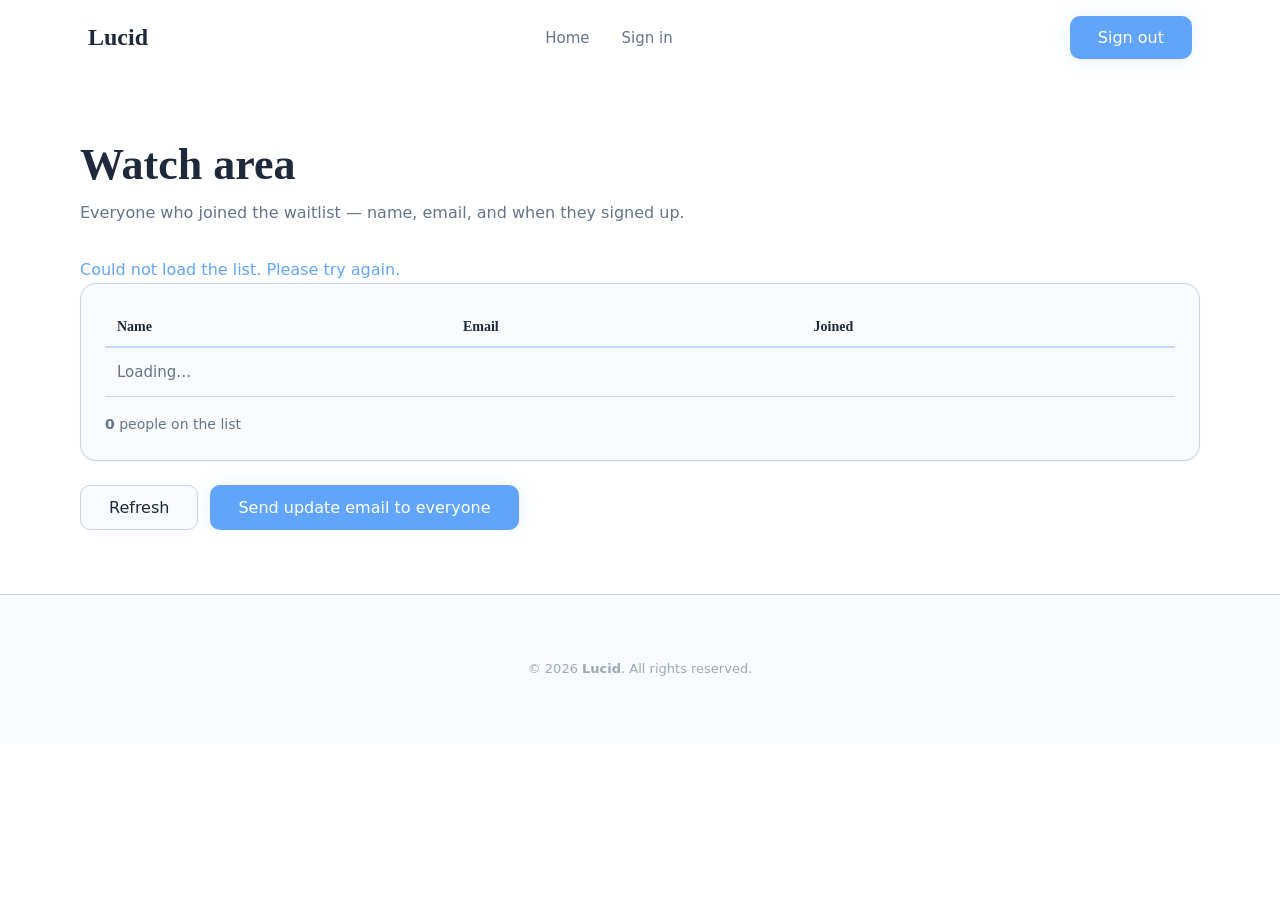
==== dashboard.html @ 310ca3a4 "feat: Lucid landing page — 13 sections, waitlist + signin, founder dashboard, SVG visuals" ====
<!DOCTYPE html>
<html lang="en">
<head>
  <meta charset="UTF-8" />
  <meta name="viewport" content="width=device-width, initial-scale=1.0" />
  <title>Lucid — Founder Dashboard</title>
  <meta name="description" content="Private founder dashboard: see everyone who joined the Lucid waitlist." />
  <link rel="stylesheet" href="style.css" />
</head>
<body>

  <header class="navbar" id="navbar">
    <a href="/" class="navbar-brand" aria-label="Lucid home">
      <span>Lucid</span>
    </a>
    <nav class="navbar-links" aria-label="Main navigation">
      <a href="/">Home</a>
      <a href="/signin">Sign in</a>
    </nav>
    <button class="btn btn-primary" onclick="signOut()">Sign out</button>
  </header>

  <main style="max-width: 72rem; margin: 4rem auto; padding: 0 1rem;">

    <h1 style="font-size: clamp(2rem, 5vw, 2.75rem); margin-bottom: 0.5rem;">Watch area</h1>
    <p style="color: var(--color-text-muted); margin-bottom: 2rem;">
      Everyone who joined the waitlist — name, email, and when they signed up.
    </p>

    <!-- error / loading message -->
    <p id="status-msg" style="color: var(--color-primary); font-weight: 500; min-height: 1.5em;"></p>

    <!-- table of signups -->
    <div style="background: var(--color-surface); border: 1px solid var(--color-border); border-radius: var(--radius-lg); padding: var(--space-5); box-shadow: var(--shadow-sm); overflow-x: auto;">
      <table class="watch-table">
        <thead>
          <tr>
            <th>Name</th>
            <th>Email</th>
            <th>Joined</th>
          </tr>
        </thead>
        <tbody id="watch-rows">
          <tr><td colspan="3" style="color: var(--color-text-muted);">Loading…</td></tr>
        </tbody>
      </table>
      <p style="margin-top: var(--space-4); color: var(--color-text-muted); font-size: 0.875rem;">
        <strong id="count">0</strong> people on the list
      </p>
    </div>

    <!-- actions -->
    <div style="margin-top: var(--space-5); display: flex; flex-wrap: wrap; gap: var(--space-3);">
      <button class="btn" onclick="refreshList()" style="background: var(--color-surface); color: var(--color-secondary); border: 1px solid var(--color-border);">
        Refresh
      </button>
      <button class="btn btn-primary" onclick="toggleEmailBox()">Send update email to everyone</button>
    </div>

    <!-- email-everyone box (hidden until clicked) -->
    <div id="email-box" hidden style="margin-top: var(--space-5); background: var(--color-surface); border: 1px solid var(--color-border); border-radius: var(--radius-lg); padding: var(--space-5); box-shadow: var(--shadow-sm); max-width: 42rem;">
      <h2 style="font-family: var(--font-heading); font-size: 1.25rem; margin-bottom: var(--space-3);">Send an update email</h2>
      <label style="display:block; margin-bottom: var(--space-2); color: var(--color-secondary); font-size:0.9375rem;" for="email-subject">Subject</label>
      <input class="input" id="email-subject" type="text" value="Lucid update" style="margin-bottom: var(--space-4);" />
      <label style="display:block; margin-bottom: var(--space-2); color: var(--color-secondary); font-size:0.9375rem;" for="email-message">Message</label>
      <textarea class="input" id="email-message" rows="4" style="margin-bottom: var(--space-4); width:100%;">Hi, thanks for joining the Lucid waitlist! Lucid is coming soon — we'll be in touch with news.</textarea>
      <button class="btn btn-primary" onclick="sendUpdateEmail()">Send to everyone</button>
      <span id="email-status" style="display:block; margin-top: var(--space-3); color: var(--color-primary); font-size: 0.9375rem;"></span>
    </div>

  </main>

  <footer class="footer" style="margin-top:3rem;">
    <p class="footer-copy">&copy; 2026 <strong>Lucid</strong>. All rights reserved.</p>
  </footer>

  <script>
    // GET /api/waitlist returns 401 when there is no valid session —
    // the server then shows the sign-in page to strangers anyway.
    function refreshList() {
      var statusEl = document.getElementById('status-msg');
      statusEl.textContent = 'Refreshing…';
      fetch("/api/waitlist", { method: "GET" })
        .then(function(resp) {
          if (resp.status === 401) {
            window.location.href = "/signin";
            throw new Error("redirecting to sign in");
          }
          if (!resp.ok) {
            throw new Error("Server error");
          }
          return resp.json();
        })
        .then(function(data) {
          var tbody = document.getElementById('watch-rows');
          var countEl = document.getElementById('count');
          var signups = data.signups || [];
          countEl.textContent = signups.length;

          if (signups.length === 0) {
            tbody.innerHTML = '<tr><td colspan="3" style="color: var(--color-text-muted);">No one has joined yet. Share the site!</td></tr>';
          } else {
            tbody.innerHTML = signups.map(function(s) {
              // simple escaping so user names/emails can't break the table
              var name = String(s.name || "—").replace(/[<>&"]/g, function(c) {
                return { "<": "&lt;", ">": "&gt;", "&": "&amp;", '"': "&quot;" }[c];
              });
              var em = String(s.email || "").replace(/[<>&"]/g, function(c) {
                return { "<": "&lt;", ">": "&gt;", "&": "&amp;", '"': "&quot;" }[c];
              });
              var when = s.created_at ? new Date(s.created_at).toLocaleString() : "—";
              return '<tr><td>' + name + '</td><td>' + em + '</td><td>' + when + '</td></tr>';
            }).join("");
          }
          statusEl.textContent = "";
        })
        .catch(function(err) {
          if (err.message !== "redirecting to sign in") {
            statusEl.textContent = "Could not load the list. Please try again.";
            console.error("dashboard error:", err);
          }
        });
    }

    function toggleEmailBox() {
      var box = document.getElementById('email-box');
      box.hidden = !box.hidden;
    }

    function sendUpdateEmail() {
      var subject = document.getElementById('email-subject').value.trim();
      var message = document.getElementById('email-message').value.trim();
      var statusEl = document.getElementById('email-status');
      statusEl.textContent = "Sending…";

      fetch("/api/waitlist/email", {
        method: "POST",
        headers: { "Content-Type": "application/json" },
        body: JSON.stringify({ subject: subject, message: message })
      })
      .then(function(resp) {
        if (resp.status === 401) {
          window.location.href = "/signin";
          throw new Error("redirecting to sign in");
        }
        return resp.json().then(function(data) {
          if (!resp.ok) throw new Error(data.message || "Server error");
          return data;
        });
      })
      .then(function(data) {
        statusEl.textContent = data.message;
      })
      .catch(function(err) {
        if (err.message !== "redirecting to sign in") {
          statusEl.textContent = err.message || "Something went wrong.";
          console.error("email error:", err);
        }
      });
    }

    function signOut() {
      fetch("/api/logout", { method: "POST" })
        .then(function() { window.location.href = "/signin"; })
        .catch(function() { window.location.href = "/signin"; });
    }

    // load the list as soon as the page opens
    refreshList();
  </script>
</body>
</html>
---- style.css ----
/* =============================================
   Lucid — Design Tokens (Light, Professional)
   White background with light blue accents
   ============================================= */

:root {
  /* Colors — Light professional palette */
  --color-background: #FFFFFF;        /* Pure white */
  --color-surface: #F8FAFC;           /* Very light blue-white */
  --color-surface-hover: #F1F5F9;     /* Hover states */
  --color-primary: #60A5FA;           /* Light professional blue */
  --color-primary-hover: #3B82F6;     /* Slightly deeper blue on hover */
  --color-secondary: #1E293B;         /* Dark text */
  --color-accent: #BFDBFE;            /* Light cyan/blue accent */
  --color-text: #1E293B;              /* Dark charcoal for readability */
  --color-text-muted: #64748B;        /* Muted steel */
  --color-border: #CBD5E1;            /* Subtle borders */
  --color-white: #FFFFFF;

  /* Typography — Fraunces (headings) + Inter (body) */
  --font-heading: "Fraunces", Georgia, serif;
  --font-body: "Inter", system-ui, sans-serif;

  /* Spacing scale */
  --space-1: 0.25rem;   /* 4px */
  --space-2: 0.5rem;    /* 8px */
  --space-3: 0.75rem;   /* 12px */
  --space-4: 1rem;      /* 16px */
  --space-5: 1.5rem;    /* 24px */
  --space-6: 2rem;      /* 32px */
  --space-7: 3rem;      /* 48px */
  --space-8: 4rem;      /* 64px */

  /* Border radius tokens */
  --radius-sm: 8px;
  --radius-md: 10px;
  --radius-lg: 16px;

  /* Shadows — light mode shadows */
  --shadow-sm: 0 1px 2px rgba(0, 0, 0, 0.05);
  --shadow-md: 0 4px 12px rgba(0, 0, 0, 0.08);
  --shadow-glow: 0 0 20px rgba(96, 165, 250, 0.15);

  /* Motion */
  --transition-fast: 150ms ease;
  --transition-normal: 250ms ease;
}

/* =============================================
   Base Reset
   ============================================= */

*, *::before, *::after {
  box-sizing: border-box;
  margin: 0;
  padding: 0;
}

body {
  font-family: var(--font-body);
  background-color: var(--color-background);
  color: var(--color-text);
  line-height: 1.6;
  -webkit-font-smoothing: antialiased;
}

html {
  scroll-behavior: smooth;
}

h1, h2, h3, h4, h5, h6 {
  font-family: var(--font-heading);
  font-weight: 600;
  line-height: 1.2;
  color: var(--color-text);
  font-optical-sizing: auto;
}

a {
  color: var(--color-primary);
  text-decoration: none;
  transition: color var(--transition-fast);
}

a:hover {
  color: var(--color-primary-hover);
}

:focus-visible {
  outline: 2px solid var(--color-primary);
  outline-offset: 2px;
  border-radius: var(--radius-sm);
}

img {
  max-width: 100%;
  display: block;
}

/* =============================================
   Layout
   ============================================= */

main {
  overflow-x: hidden;
}

.section {
  padding: var(--space-8) var(--space-4);
  max-width: 72rem;
  margin: 0 auto;
}

@media (min-width: 768px) {
  .section {
    padding: var(--space-8) var(--space-6);
  }
}

.section-title {
  font-size: clamp(2rem, 5vw, 3rem);
  margin-bottom: var(--space-4);
  letter-spacing: -0.02em;
}

.section-title::after {
  content: "";
  display: block;
  width: 60px;
  height: 3px;
  margin-top: var(--space-3);
  background: linear-gradient(90deg, var(--color-primary), var(--color-accent));
  border-radius: 2px;
}

.section-subtitle {
  color: var(--color-text-muted);
  font-size: 1.125rem;
  max-width: 42rem;
  line-height: 1.7;
}

#problem .section-subtitle + .section-subtitle,
#solution .section-subtitle + .section-subtitle {
  margin-top: var(--space-4);
}

/* =============================================
   Buttons
   ============================================= */

.btn {
  display: inline-flex;
  align-items: center;
  justify-content: center;
  gap: var(--space-2);
  font-family: var(--font-body);
  font-size: 1rem;
  font-weight: 500;
  padding: 0.75rem 1.75rem;
  border-radius: var(--radius-md);
  cursor: pointer;
  text-align: center;
  transition: all var(--transition-fast);
  border: none;
}

.btn-primary {
  background: var(--color-primary);
  color: var(--color-white);
  box-shadow: var(--shadow-sm), var(--shadow-glow);
  transform: translateY(0);
}

.btn-primary:hover {
  background: var(--color-primary-hover);
  box-shadow: var(--shadow-md), 0 0 30px rgba(96, 165, 250, 0.3);
  transform: translateY(-2px);
}

.btn-secondary {
  background: transparent;
  color: var(--color-primary);
  border: 1px solid var(--color-primary);
}

.btn-secondary:hover {
  background: rgba(96, 165, 250, 0.1);
}

.btn:disabled {
  opacity: 0.6;
  cursor: not-allowed;
  transform: none;
}

/* =============================================
   Form Inputs
   ============================================= */

.input {
  font-family: var(--font-body);
  font-size: 1rem;
  padding: 0.75rem 1rem;
  border: 1px solid var(--color-border);
  border-radius: var(--radius-sm);
  background-color: var(--color-surface);
  color: var(--color-text);
  transition: border-color var(--transition-fast), box-shadow var(--transition-fast);
}

.input::placeholder {
  color: var(--color-text-muted);
}

.input:focus {
  outline: none;
  border-color: var(--color-primary);
  box-shadow: 0 0 0 3px rgba(96, 165, 250, 0.2);
}

/* =============================================
   Navbar
   ============================================= */

.navbar {
  position: sticky;
  top: 0;
  z-index: 50;
  display: flex;
  align-items: center;
  justify-content: space-between;
  gap: var(--space-4);
  padding: var(--space-4) var(--space-5);
  max-width: 72rem;
  margin: 0 auto;
  background-color: transparent;
  transition: background-color var(--transition-fast), box-shadow var(--transition-fast);
}

.navbar.is-solid {
  background-color: var(--color-surface);
  backdrop-filter: blur(12px);
  box-shadow: var(--shadow-sm);
  border-bottom: 1px solid var(--color-border);
}

.navbar-brand {
  display: flex;
  align-items: center;
  gap: var(--space-2);
  font-family: var(--font-heading);
  font-size: 1.5rem;
  font-weight: 600;
  color: var(--color-secondary);
  text-decoration: none;
}

.navbar-brand:hover {
  color: var(--color-primary-hover);
}

.navbar-brand .logo-icon {
  flex-shrink: 0;
}

.navbar-links {
  display: none;
  gap: var(--space-6);
  font-weight: 500;
  font-size: 0.9375rem;
}

.navbar-links a {
  color: var(--color-text-muted);
  position: relative;
  transition: color var(--transition-fast);
}

.navbar-links a:hover {
  color: var(--color-secondary);
}

.navbar-links a::after {
  content: "";
  position: absolute;
  bottom: -4px;
  left: 0;
  width: 0;
  height: 2px;
  background: linear-gradient(90deg, var(--color-primary), var(--color-accent));
  transition: width var(--transition-fast);
}

.navbar-links a:hover::after {
  width: 100%;
}

@media (min-width: 768px) {
  .navbar-links {
    display: flex;
  }
}

.navbar-toggle {
  display: none;
  background: none;
  border: none;
  cursor: pointer;
  padding: var(--space-2);
  color: var(--color-secondary);
  z-index: 60;
}

@media (max-width: 767px) {
  .navbar-toggle {
    display: flex;
    align-items: center;
    justify-content: center;
  }
}

/* Mobile menu */
.mobile-menu {
  position: fixed;
  top: 0;
  right: 0;
  bottom: 0;
  width: 280px;
  max-width: 85vw;
  background: var(--color-surface);
  border-left: 1px solid var(--color-border);
  box-shadow: var(--shadow-md);
  z-index: 100;
  padding: var(--space-8) var(--space-6) var(--space-6);
  transform: translateX(100%);
  transition: transform 300ms ease;
}

.mobile-menu.is-open {
  transform: translateX(0);
}

.mobile-menu-links {
  display: flex;
  flex-direction: column;
  gap: var(--space-4);
}

.mobile-menu-links a {
  font-size: 1.125rem;
  font-weight: 500;
  color: var(--color-secondary);
  padding: var(--space-3) 0;
  border-bottom: 1px solid var(--color-border);
}

.mobile-menu-links a:last-child {
  border-bottom: none;
}

.mobile-menu-overlay {
  position: fixed;
  inset: 0;
  background: rgba(0, 0, 0, 0.4);
  z-index: 90;
  opacity: 0;
  visibility: hidden;
  transition: opacity 200ms ease, visibility 200ms ease;
}

.mobile-menu-overlay.is-visible {
  opacity: 1;
  visibility: visible;
}

/* =============================================
   Footer
   ============================================= */

.footer {
  border-top: 1px solid var(--color-border);
  padding: var(--space-8) var(--space-4);
  margin-top: var(--space-8);
  text-align: center;
  color: var(--color-text-muted);
  background: var(--color-surface);
}

.footer-brand {
  display: flex;
  align-items: center;
  justify-content: center;
  gap: var(--space-2);
  font-family: var(--font-heading);
  font-size: 1.5rem;
  font-weight: 600;
  color: var(--color-secondary);
  margin-bottom: var(--space-2);
}

.footer-tagline {
  font-size: 1rem;
  margin-bottom: var(--space-4);
}

.footer-link {
  display: inline-block;
  margin: var(--space-4) 0;
  font-weight: 500;
  color: var(--color-primary);
}

.footer-link:hover {
  color: var(--color-primary-hover);
}

.footer-copy {
  font-size: 0.8125rem;
  opacity: 0.6;
}

.footer-actions {
  margin-top: var(--space-4);
  text-align: center;
}

.footer-link {
  display: inline-block;
  margin: var(--space-2) 0;
  font-weight: 500;
  color: var(--color-primary);
  font-size: 0.9375rem;
}

.footer-link strong {
  font-weight: 600;
  color: var(--color-secondary);
}

/* =============================================
   Hero
   ============================================= */

.hero {
  display: grid;
  gap: var(--space-6);
  align-items: center;
  padding-top: var(--space-8);
  padding-bottom: var(--space-8);
}

@media (min-width: 768px) {
  .hero {
    grid-template-columns: 1fr 1fr;
    padding-top: var(--space-8);
    padding-bottom: var(--space-8);
  }
}

.hero-reveal {
  opacity: 0;
  transform: translateY(20px);
}

.hero-reveal.is-revealed {
  animation: hero-reveal 800ms cubic-bezier(0.16, 1, 0.3, 1) forwards;
}

@keyframes hero-reveal {
  from { opacity: 0; transform: translateY(20px); }
  to { opacity: 1; transform: translateY(0); }
}

.hero-title {
  font-size: clamp(2.5rem, 6vw, 4rem);
  max-width: 20ch;
  letter-spacing: -0.03em;
  line-height: 1.1;
}

.hero-subtitle {
  font-size: 1.25rem;
  color: var(--color-text-muted);
  max-width: 42rem;
  margin: var(--space-5) 0 var(--space-6);
  line-height: 1.7;
}

.hero .btn-primary {
  margin-top: var(--space-2);
}

/* Search mockup */
.hero-search {
  background: var(--color-surface);
  border: 1px solid var(--color-border);
  border-radius: var(--radius-lg);
  box-shadow: var(--shadow-md), var(--shadow-glow);
  padding: var(--space-5);
}

.hero-search-input {
  display: flex;
  align-items: center;
  gap: var(--space-3);
  padding: var(--space-4);
  border: 1px solid var(--color-border);
  border-radius: var(--radius-sm);
  background: var(--color-background);
  color: var(--color-text);
}

.hero-search-icon {
  color: var(--color-primary);
  flex-shrink: 0;
}

.hero-search-result {
  margin-top: var(--space-5);
  padding: var(--space-4);
  border-left: 3px solid var(--color-primary);
  background: var(--color-background);
  border-radius: var(--radius-sm);
  opacity: 0;
  transform: translateY(8px);
  animation: result-slide 600ms ease forwards;
  animation-delay: 800ms;
}

@keyframes result-slide {
  to { opacity: 1; transform: translateY(0); }
}

.hero-search-result-label {
  display: inline-flex;
  align-items: center;
  gap: var(--space-2);
  font-size: 0.75rem;
  font-weight: 600;
  letter-spacing: 0.08em;
  text-transform: uppercase;
  color: var(--color-primary);
  margin-bottom: var(--space-2);
}

.hero-search-result-label::before {
  content: "";
  width: 8px;
  height: 8px;
  border-radius: 50%;
  background: var(--color-primary);
  box-shadow: 0 0 8px var(--color-primary);
}

.hero-search-result-title {
  display: block;
  font-weight: 500;
  color: var(--color-secondary);
}

.hero-search-result-source {
  display: block;
  font-size: 0.875rem;
  color: var(--color-text-muted);
  margin-top: var(--space-1);
}

/* Hero product mockup image */
.hero-visual img {
  width: 100%;
  height: auto;
  border-radius: var(--radius-lg);
  box-shadow: var(--shadow-md), var(--shadow-glow);
}

/* Section-wide images (cross-source diagram, etc.) */
.section-visual {
  max-width: 44rem;
  margin: var(--space-6) auto 0;
}

.section-visual img {
  width: 100%;
  height: auto;
  border-radius: var(--radius-lg);
}

/* Privacy section layout (image + checklist) */
.privacy-layout {
  display: grid;
  gap: var(--space-6);
  align-items: center;
}

@media (min-width: 768px) {
  .privacy-layout {
    grid-template-columns: 0.9fr 1.1fr;
  }
}

.privacy-visual img {
  width: 100%;
  max-width: 340px;
  height: auto;
  margin: 0 auto;
  display: block;
  border-radius: var(--radius-lg);
}

/* =============================================
   Feature Cards
   ============================================= */

.feature-grid {
  display: grid;
  gap: var(--space-5);
  margin-top: var(--space-6);
}

@media (min-width: 768px) {
  .feature-grid {
    grid-template-columns: repeat(3, 1fr);
  }
}

.feature-card {
  background: var(--color-surface);
  border: 1px solid var(--color-border);
  border-radius: var(--radius-lg);
  padding: var(--space-6) var(--space-5);
  box-shadow: var(--shadow-sm);
  transition: transform var(--transition-normal), box-shadow var(--transition-normal), border-color var(--transition-normal);
  display: flex;
  flex-direction: column;
}

.feature-card:hover {
  transform: translateY(-4px);
  box-shadow: var(--shadow-md), var(--shadow-glow);
  border-color: var(--color-primary);
}

.feature-card-icon {
  width: 52px;
  height: 52px;
  display: flex;
  align-items: center;
  justify-content: center;
  background: linear-gradient(135deg, var(--color-primary), var(--color-accent));
  border-radius: var(--radius-md);
  color: var(--color-white);
  margin-bottom: var(--space-5);
  flex-shrink: 0;
  transition: transform var(--transition-fast);
}

.feature-card:hover .feature-card-icon {
  transform: scale(1.1) rotate(5deg);
}

.feature-card-icon svg {
  width: 24px;
  height: 24px;
  stroke: currentColor;
}

.feature-card-title {
  font-family: var(--font-heading);
  font-size: 1.25rem;
  font-weight: 600;
  margin-bottom: var(--space-3);
  color: var(--color-secondary);
}

.feature-card-text {
  color: var(--color-text-muted);
  font-size: 0.9375rem;
  line-height: 1.7;
  flex-grow: 1;
}

/* =============================================
   Testimonial
   ============================================= */

.testimonial {
  margin-top: var(--space-6);
  padding: var(--space-6);
  background: var(--color-surface);
  border-radius: var(--radius-lg);
  box-shadow: var(--shadow-sm);
  max-width: 42rem;
  border-left: 3px solid var(--color-primary);
  position: relative;
  overflow: hidden;
}

.testimonial::before {
  content: "\201C";
  position: absolute;
  top: -20px;
  left: var(--space-6);
  font-size: 8rem;
  font-family: Georgia, serif;
  color: var(--color-primary);
  opacity: 0.1;
  line-height: 1;
}

.testimonial p {
  font-size: 1.125rem;
  line-height: 1.7;
  color: var(--color-secondary);
  position: relative;
  z-index: 1;
  transition: transform 300ms ease;
}

.testimonial:hover p {
  transform: translateX(8px);
}

.testimonial cite {
  display: block;
  margin-top: var(--space-4);
  color: var(--color-primary);
  font-style: normal;
  font-weight: 500;
}

/* =============================================
   CTA Section
   ============================================= */

.waitlist-form {
  display: flex;
  flex-wrap: wrap;
  gap: var(--space-3);
  margin-top: var(--space-5);
}

.waitlist-form .input {
  flex: 1 1 16rem;
  min-width: 0;
}

.cta-trust {
  margin-top: var(--space-4);
  color: var(--color-text-muted);
  font-size: 0.9375rem;
  display: flex;
  align-items: center;
  gap: var(--space-2);
}

.cta-trust::before {
  content: "";
  width: 8px;
  height: 8px;
  border-radius: 50%;
  background: var(--color-primary);
  flex-shrink: 0;
  box-shadow: 0 0 6px var(--color-primary);
}

/* Button spinner */
@keyframes spin {
  from { transform: rotate(0deg); }
  to { transform: rotate(360deg); }
}

.btn-loader {
  display: inline-flex;
  align-items: center;
  justify-content: center;
}

/* =============================================
   Footer
   ============================================= */

.footer {
  border-top: 1px solid var(--color-border);
  padding: var(--space-8) var(--space-4);
  margin-top: var(--space-8);
  text-align: center;
  color: var(--color-text-muted);
  background: var(--color-surface);
}

.footer-brand {
  display: flex;
  align-items: center;
  justify-content: center;
  gap: var(--space-2);
  font-family: var(--font-heading);
  font-size: 1.5rem;
  font-weight: 600;
  color: var(--color-secondary);
  margin-bottom: var(--space-2);
}

.footer-tagline {
  font-size: 1rem;
  margin-bottom: var(--space-4);
}

.footer-link {
  display: inline-block;
  margin: var(--space-4) 0;
  font-weight: 500;
  color: var(--color-primary);
}

.footer-link:hover {
  color: var(--color-primary-hover);
}

.footer-copy {
  font-size: 0.8125rem;
  opacity: 0.6;
}

/* =============================================
   Scroll Reveal
   ============================================= */

.reveal {
  opacity: 0;
  transform: translateY(24px);
  transition: opacity 600ms ease, transform 600ms ease;
}

.reveal.is-visible {
  opacity: 1;
  transform: translateY(0);
}

/* =============================================
   How it works section
   ============================================= */

.how-works-section {
  max-width: 72rem;
  margin: 0 auto;
}

.how-works-grid {
  display: grid;
  gap: var(--space-6);
  margin-top: var(--space-6);
}

@media (min-width: 768px) {
  .how-works-grid {
    grid-template-columns: repeat(4, 1fr);
  }
}

.work-step {
  text-align: center;
  padding: var(--space-4) var(--space-3);
}

.step-icon {
  width: 48px;
  height: 48px;
  margin: 0 auto var(--space-3);
  background: linear-gradient(135deg, var(--color-primary), var(--color-accent));
  border-radius: var(--radius-md);
  color: var(--color-white);
  display: flex;
  align-items: center;
  justify-content: center;
  font-size: 1.5rem;
  font-weight: bold;
  margin-bottom: 0;
}

.work-step h3 {
  font-family: var(--font-heading);
  font-size: 1.125rem;
  font-weight: 600;
  margin-bottom: var(--space-1);
  color: var(--color-secondary);
}

.work-step p {
  color: var(--color-text-muted);
  font-size: 0.875rem;
  line-height: 1.6;
}

/* =============================================
   New Sections (per recommended feature set)
   ============================================= */

/* --- Search demo source tags --- */
.hero-search-tags {
  display: flex;
  flex-wrap: wrap;
  gap: var(--space-2);
  margin-top: var(--space-4);
}

.search-tag {
  font-size: 0.75rem;
  font-weight: 500;
  padding: 0.375rem 0.75rem;
  border: 1px solid var(--color-border);
  border-radius: 999px;
  color: var(--color-text-muted);
  background: var(--color-surface);
}

/* --- Cross-source search cards --- */
.source-grid {
  display: grid;
  gap: var(--space-5);
  margin-top: var(--space-6);
}

@media (min-width: 768px) {
  .source-grid {
    grid-template-columns: repeat(3, 1fr);
  }
}

.source-card {
  background: var(--color-surface);
  border: 1px solid var(--color-border);
  border-radius: var(--radius-lg);
  padding: var(--space-6) var(--space-5);
  box-shadow: var(--shadow-sm);
  transition: transform var(--transition-normal), box-shadow var(--transition-normal), border-color var(--transition-normal);
}

.source-card:hover {
  transform: translateY(-4px);
  box-shadow: var(--shadow-md), var(--shadow-glow);
  border-color: var(--color-primary);
}

.source-icon {
  width: 48px;
  height: 48px;
  display: flex;
  align-items: center;
  justify-content: center;
  background: linear-gradient(135deg, var(--color-primary), var(--color-accent));
  border-radius: var(--radius-md);
  color: var(--color-white);
  margin-bottom: var(--space-5);
  flex-shrink: 0;
  padding: 12px;
}

.source-card h3 {
  font-family: var(--font-heading);
  font-size: 1.125rem;
  font-weight: 600;
  margin-bottom: var(--space-3);
  color: var(--color-secondary);
}

.source-card p {
  color: var(--color-text-muted);
  font-size: 0.9375rem;
  line-height: 1.7;
}

/* --- Privacy panel --- */
.privacy-panel {
  background: linear-gradient(135deg, var(--color-surface), var(--color-accent));
  border: 1px solid var(--color-border);
  border-radius: var(--radius-lg);
  padding: var(--space-7) var(--space-6);
  box-shadow: var(--shadow-md);
  margin-top: var(--space-5);
}

.privacy-list {
  list-style: none;
  display: grid;
  gap: var(--space-4);
  margin-top: var(--space-5);
  padding: 0;
}

.privacy-list li {
  display: flex;
  align-items: center;
  gap: var(--space-3);
  font-size: 1.0625rem;
  color: var(--color-secondary);
  font-weight: 500;
}

.privacy-list svg {
  color: var(--color-primary);
  flex-shrink: 0;
}

/* --- Example results --- */
.results-list {
  display: grid;
  gap: var(--space-4);
  margin-top: var(--space-6);
}

.result-card {
  display: flex;
  align-items: center;
  justify-content: space-between;
  gap: var(--space-4);
  background: var(--color-surface);
  border: 1px solid var(--color-border);
  border-radius: var(--radius-md);
  padding: var(--space-5) var(--space-6);
  box-shadow: var(--shadow-sm);
  transition: border-color var(--transition-fast), box-shadow var(--transition-fast);
}

.result-card:hover {
  border-color: var(--color-primary);
  box-shadow: var(--shadow-md);
}

.result-title {
  font-weight: 500;
  color: var(--color-secondary);
  margin-bottom: var(--space-1);
}

.result-meta {
  font-size: 0.875rem;
  color: var(--color-text-muted);
}

.result-link {
  font-size: 0.875rem;
  font-weight: 500;
  color: var(--color-primary);
  white-space: nowrap;
}

/* --- Before vs Lucid --- */
.compare-grid {
  display: grid;
  gap: var(--space-5);
  margin-top: var(--space-6);
}

@media (min-width: 768px) {
  .compare-grid {
    grid-template-columns: 1fr 1fr;
  }
}

.compare-col {
  border-radius: var(--radius-lg);
  padding: var(--space-6) var(--space-5);
  border: 1px solid var(--color-border);
}

.compare-before {
  background: var(--color-surface);
}

.compare-after {
  background: linear-gradient(135deg, var(--color-surface), var(--color-accent));
  border-color: var(--color-primary);
}

.compare-col h3 {
  font-family: var(--font-heading);
  font-size: 1.25rem;
  font-weight: 600;
  margin-bottom: var(--space-4);
  color: var(--color-secondary);
}

.compare-col ul {
  list-style: none;
  padding: 0;
  margin: 0;
  display: grid;
  gap: var(--space-2);
}

.compare-col li {
  padding-left: var(--space-5);
  position: relative;
  color: var(--color-text-muted);
  font-size: 0.9375rem;
  line-height: 1.6;
}

.compare-col li::before {
  content: "";
  position: absolute;
  left: 0;
  top: 0.55em;
  width: 8px;
  height: 8px;
  border-radius: 50%;
}

.compare-before li::before {
  background: var(--color-text-muted);
}

.compare-after li::before {
  background: var(--color-primary);
  box-shadow: 0 0 6px var(--color-primary);
}

/* --- Who it's for (audience list) --- */
.audience-list {
  list-style: none;
  padding: 0;
  margin-top: var(--space-5);
  display: grid;
  gap: var(--space-3);
}

.audience-list li {
  padding-left: var(--space-5);
  position: relative;
  color: var(--color-text-muted);
  font-size: 1rem;
  line-height: 1.6;
}

.audience-list li::before {
  content: "";
  position: absolute;
  left: 0;
  top: 0.55em;
  width: 8px;
  height: 8px;
  border-radius: 50%;
  background: var(--color-accent);
  box-shadow: 0 0 6px var(--color-accent);
}

/* --- Founder note --- */
.founder-note {
  background: var(--color-surface);
  border-left: 3px solid var(--color-primary);
  border-radius: var(--radius-md);
  padding: var(--space-6);
  max-width: 42rem;
}

.founder-note .section-title {
  font-size: clamp(1.75rem, 4vw, 2.5rem);
}

.founder-note .section-title::after {
  display: none;
}

.founder-note p {
  color: var(--color-text-muted);
  font-size: 1.0625rem;
  line-height: 1.8;
}

/* --- FAQ --- */
.faq-list {
  margin-top: var(--space-6);
  display: grid;
  gap: var(--space-3);
  max-width: 48rem;
}

.faq-item {
  background: var(--color-surface);
  border: 1px solid var(--color-border);
  border-radius: var(--radius-md);
  padding: var(--space-4) var(--space-5);
  transition: border-color var(--transition-fast);
}

.faq-item:hover {
  border-color: var(--color-primary);
}

.faq-item summary {
  cursor: pointer;
  font-weight: 500;
  color: var(--color-secondary);
  list-style: none;
  position: relative;
  padding-right: var(--space-6);
}

.faq-item summary::-webkit-details-marker {
  display: none;
}

.faq-item summary::after {
  content: "+";
  position: absolute;
  right: 0;
  top: 0;
  font-size: 1.25rem;
  color: var(--color-primary);
  transition: transform var(--transition-fast);
}

.faq-item[open] summary::after {
  transform: rotate(45deg);
}

.faq-item p {
  margin-top: var(--space-3);
  color: var(--color-text-muted);
  font-size: 0.9375rem;
  line-height: 1.7;
}

/* --- Footer links --- */
.footer-links {
  display: flex;
  justify-content: center;
  flex-wrap: wrap;
  gap: var(--space-5);
  margin-top: var(--space-4);
  font-size: 0.875rem;
}

.footer-privacy {
  color: var(--color-text-muted);
}

.footer-mini {
  color: var(--color-primary);
  font-weight: 500;
}

.footer-mini:hover {
  color: var(--color-primary-hover);
}

/* --- Founder dashboard (watch area) --- */
.watch-table {
  width: 100%;
  border-collapse: collapse;
  text-align: left;
}

.watch-table th {
  font-family: var(--font-heading);
  font-size: 0.875rem;
  font-weight: 600;
  color: var(--color-secondary);
  padding: var(--space-2) var(--space-3);
  border-bottom: 2px solid var(--color-accent);
}

.watch-table td {
  padding: var(--space-3);
  color: var(--color-text-muted);
  font-size: 0.9375rem;
  border-bottom: 1px solid var(--color-border);
}

.watch-table tbody tr:hover {
  background: var(--color-accent);
  transition: background var(--transition-fast);
}

/* =============================================
   Reduced Motion
   ============================================= */

@media (prefers-reduced-motion: reduce) {
  .how-works-grid { gap: var(--space-4); }
  .work-step { padding: var(--space-3); }
  .source-card, .source-card:hover { transition: none; transform: none; }
  .result-card { transition: none; }
}

/* =============================================
   Reduced Motion
   ============================================= */

@media (prefers-reduced-motion: reduce) {
  html { scroll-behavior: auto; }
  .hero-reveal { animation: none; opacity: 1; transform: none; }
  .hero-search-result { animation: none; opacity: 1; transform: none; }
  .feature-card, .feature-card:hover { transition: none; transform: none; }
  .reveal { opacity: 1; transform: none; transition: none; }
}

/* =============================================
   Mobile Adjustments
   ============================================= */

@media (max-width: 767px) {
  .section { padding: var(--space-6) var(--space-4); }
  .hero-title { font-size: clamp(2rem, 8vw, 3rem); }
  .hero-subtitle { font-size: 1.125rem; }
  .section-title { font-size: clamp(1.5rem, 5vw, 2rem); }
  .feature-card { padding: var(--space-5) var(--space-4); }
  .testimonial { padding: var(--space-5); }
  .testimonial p { font-size: 1rem; }
}
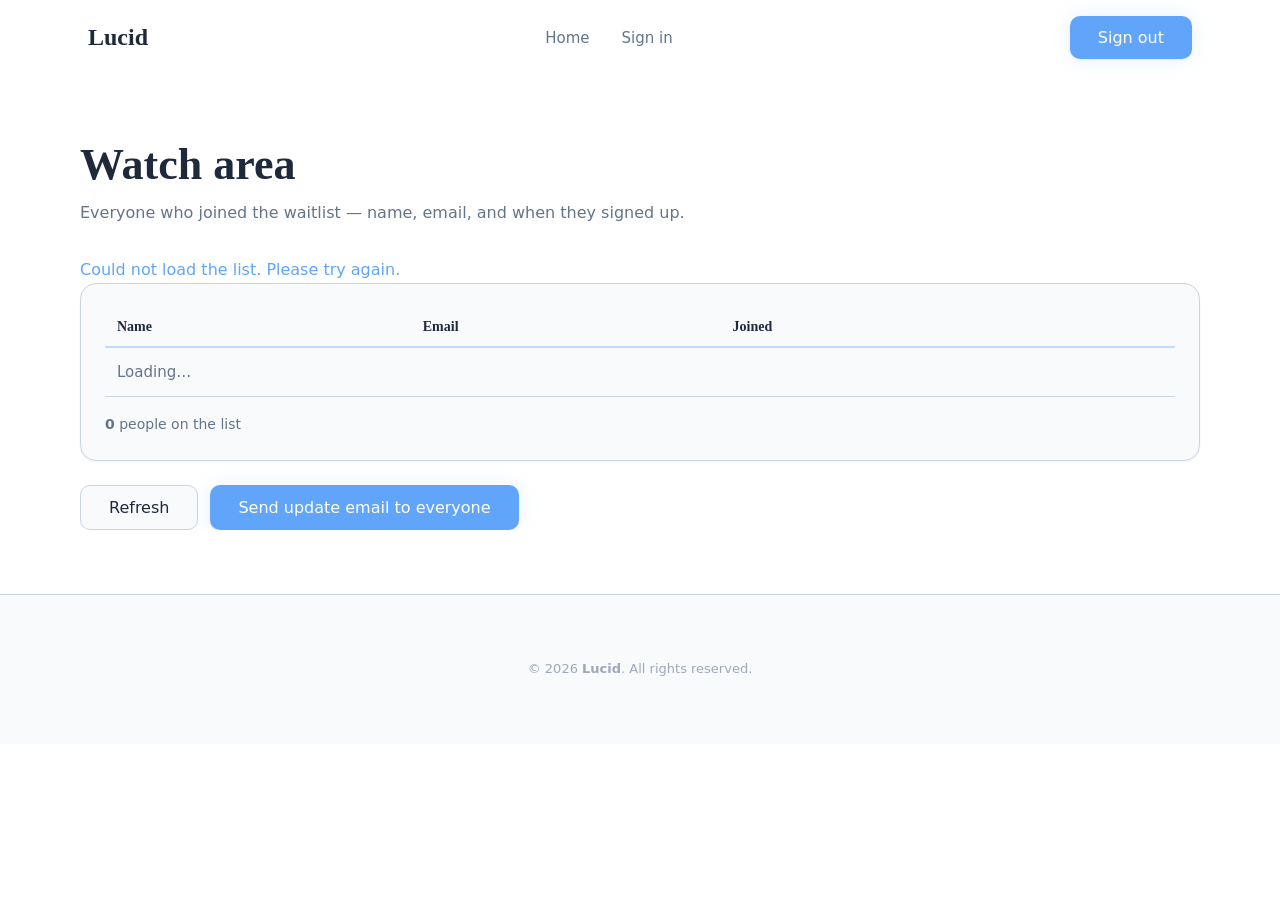
==== commit cb9243bc: "feat: delete button in the Watch area to remove waitlist signups" ====
--- a/dashboard.html
+++ b/dashboard.html
@@ -38,10 +38,11 @@
             <th>Name</th>
             <th>Email</th>
             <th>Joined</th>
+            <th></th>
           </tr>
         </thead>
         <tbody id="watch-rows">
-          <tr><td colspan="3" style="color: var(--color-text-muted);">Loading…</td></tr>
+          <tr><td colspan="4" style="color: var(--color-text-muted);">Loading…</td></tr>
         </tbody>
       </table>
       <p style="margin-top: var(--space-4); color: var(--color-text-muted); font-size: 0.875rem;">
@@ -98,7 +99,7 @@
           countEl.textContent = signups.length;
 
           if (signups.length === 0) {
-            tbody.innerHTML = '<tr><td colspan="3" style="color: var(--color-text-muted);">No one has joined yet. Share the site!</td></tr>';
+            tbody.innerHTML = '<tr><td colspan="4" style="color: var(--color-text-muted);">No one has joined yet. Share the site!</td></tr>';
           } else {
             tbody.innerHTML = signups.map(function(s) {
               // simple escaping so user names/emails can't break the table
@@ -109,7 +110,8 @@
                 return { "<": "&lt;", ">": "&gt;", "&": "&amp;", '"': "&quot;" }[c];
               });
               var when = s.created_at ? new Date(s.created_at).toLocaleString() : "—";
-              return '<tr><td>' + name + '</td><td>' + em + '</td><td>' + when + '</td></tr>';
+              return '<tr><td>' + name + '</td><td>' + em + '</td><td>' + when + '</td>' +
+                '<td><button class="btn btn-delete" onclick="deleteSignup(this)">Delete</button></td></tr>';
             }).join("");
           }
           statusEl.textContent = "";
@@ -127,6 +129,41 @@
       box.hidden = !box.hidden;
     }
 
+    function deleteSignup(btn) {
+      // find the email in this row (second cell)
+      var email = btn.parentNode.parentNode.cells[1].textContent;
+      if (!confirm("Remove " + email + " from the waitlist?")) return;
+
+      var statusEl = document.getElementById('status-msg');
+      statusEl.textContent = "Deleting…";
+
+      fetch("/api/waitlist/delete", {
+        method: "POST",
+        headers: { "Content-Type": "application/json" },
+        body: JSON.stringify({ email: email })
+      })
+      .then(function(resp) {
+        if (resp.status === 401) {
+          window.location.href = "/signin";
+          throw new Error("redirecting to sign in");
+        }
+        return resp.json().then(function(data) {
+          if (!resp.ok) throw new Error(data.message || "Server error");
+          return data;
+        });
+      })
+      .then(function(data) {
+        statusEl.textContent = data.message;
+        refreshList();
+      })
+      .catch(function(err) {
+        if (err.message !== "redirecting to sign in") {
+          statusEl.textContent = err.message || "Something went wrong.";
+          console.error("delete error:", err);
+        }
+      });
+    }
+
     function sendUpdateEmail() {
       var subject = document.getElementById('email-subject').value.trim();
       var message = document.getElementById('email-message').value.trim();
--- a/style.css
+++ b/style.css
@@ -16,6 +16,8 @@
   --color-text-muted: #64748B;        /* Muted steel */
   --color-border: #CBD5E1;            /* Subtle borders */
   --color-white: #FFFFFF;
+  --color-danger: #DC2626;            /* Deletion / destructive actions */
+  --color-danger-soft: #FECACA;       /* Soft red for borders */
 
   /* Typography — Fraunces (headings) + Inter (body) */
   --font-heading: "Fraunces", Georgia, serif;
@@ -182,6 +184,21 @@
   background: transparent;
   color: var(--color-primary);
   border: 1px solid var(--color-primary);
+}
+
+.btn-delete {
+  background: transparent;
+  color: var(--color-danger);
+  border: 1px solid var(--color-danger-soft);
+  padding: 0.3rem 0.75rem;
+  font-size: 0.8125rem;
+  border-radius: var(--radius-sm);
+}
+
+.btn-delete:hover {
+  background: var(--color-danger);
+  color: var(--color-white);
+  border-color: var(--color-danger);
 }
 
 .btn-secondary:hover {
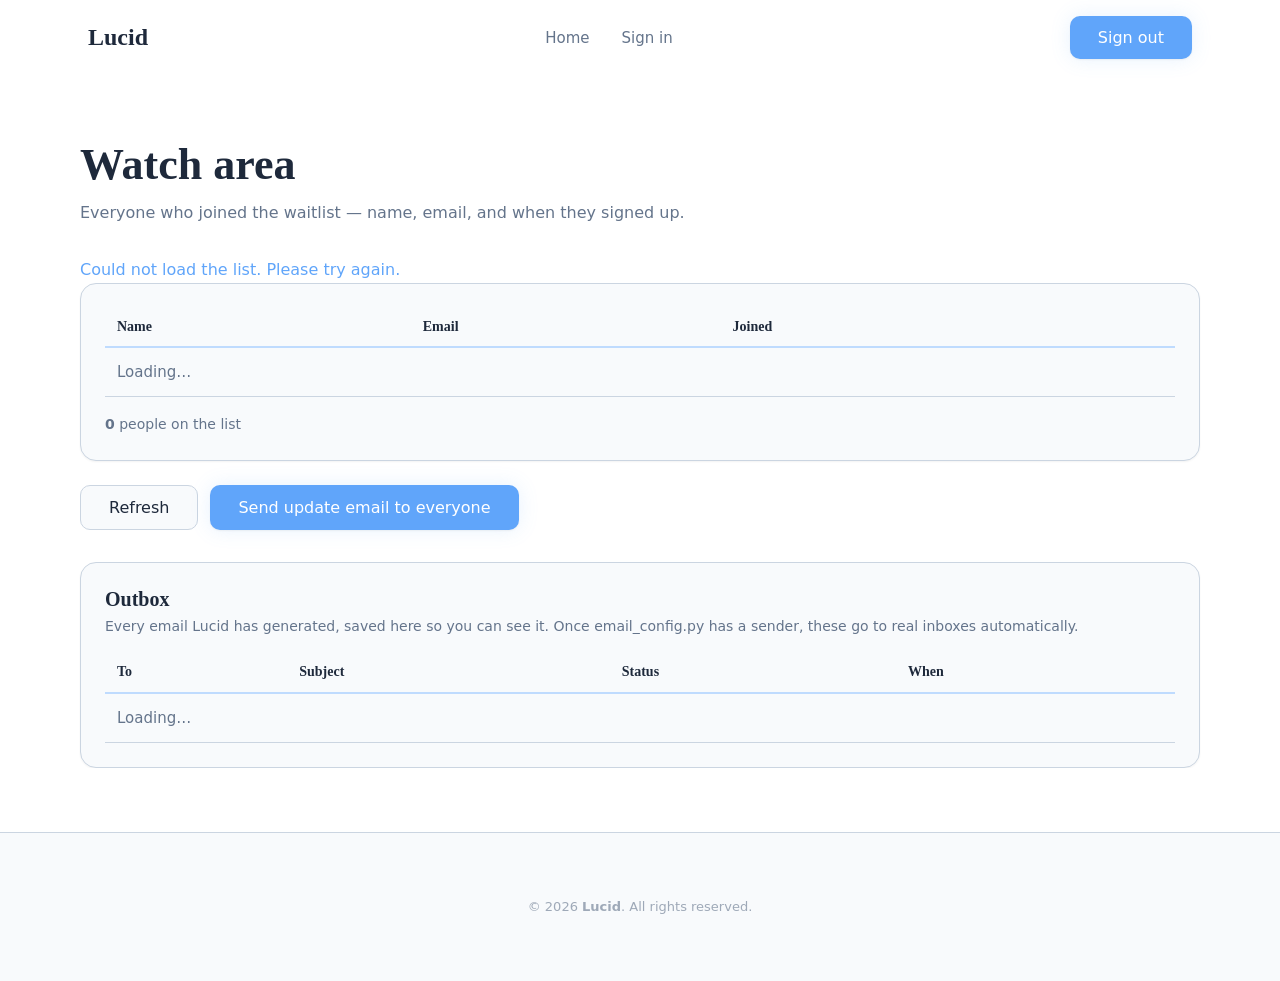
==== commit e657048a: "feat: outbox — every generated email is saved and visible in the Watch area" ====
--- a/dashboard.html
+++ b/dashboard.html
@@ -69,6 +69,28 @@
       <span id="email-status" style="display:block; margin-top: var(--space-3); color: var(--color-primary); font-size: 0.9375rem;"></span>
     </div>
 
+    <!-- outbox: every email Lucid generated -->
+    <div style="margin-top: var(--space-6); background: var(--color-surface); border: 1px solid var(--color-border); border-radius: var(--radius-lg); padding: var(--space-5); box-shadow: var(--shadow-sm); overflow-x: auto;">
+      <h2 style="font-family: var(--font-heading); font-size: 1.25rem; margin-bottom: 0.25rem;">Outbox</h2>
+      <p style="color: var(--color-text-muted); font-size: 0.875rem; margin-bottom: var(--space-4);">
+        Every email Lucid has generated, saved here so you can see it. Once email_config.py has a
+        sender, these go to real inboxes automatically.
+      </p>
+      <table class="watch-table">
+        <thead>
+          <tr>
+            <th>To</th>
+            <th>Subject</th>
+            <th>Status</th>
+            <th>When</th>
+          </tr>
+        </thead>
+        <tbody id="outbox-rows">
+          <tr><td colspan="4" style="color: var(--color-text-muted);">Loading…</td></tr>
+        </tbody>
+      </table>
+    </div>
+
   </main>
 
   <footer class="footer" style="margin-top:3rem;">
@@ -155,6 +177,7 @@
       .then(function(data) {
         statusEl.textContent = data.message;
         refreshList();
+        refreshOutbox();
       })
       .catch(function(err) {
         if (err.message !== "redirecting to sign in") {
@@ -162,6 +185,40 @@
           console.error("delete error:", err);
         }
       });
+    }
+
+    function refreshOutbox() {
+      fetch("/api/outbox", { method: "GET" })
+        .then(function(resp) {
+          if (resp.status === 401) {
+            window.location.href = "/signin";
+            throw new Error("redirecting to sign in");
+          }
+          if (!resp.ok) throw new Error("Server error");
+          return resp.json();
+        })
+        .then(function(data) {
+          var tbody = document.getElementById('outbox-rows');
+          var emails = data.emails || [];
+          if (emails.length === 0) {
+            tbody.innerHTML = '<tr><td colspan="4" style="color: var(--color-text-muted);">No emails generated yet.</td></tr>';
+            return;
+          }
+          tbody.innerHTML = emails.map(function(e) {
+            var to = String(e.recipient || "").replace(/[<>&"]/g, function(c) {
+              return { "<": "&lt;", ">": "&gt;", "&": "&amp;", '"': "&quot;" }[c];
+            });
+            var subject = String(e.subject || "").replace(/[<>&"]/g, function(c) {
+              return { "<": "&lt;", ">": "&gt;", "&": "&amp;", '"': "&quot;" }[c];
+            });
+            var when = e.created_at ? new Date(e.created_at).toLocaleString() : "—";
+            var status = e.status === "sent" ? "Sent ✅" : "Waiting for sender";
+            return '<tr><td>' + to + '</td><td>' + subject + '</td><td>' + status + '</td><td>' + when + '</td></tr>';
+          }).join("");
+        })
+        .catch(function(err) {
+          if (err.message !== "redirecting to sign in") console.error("outbox error:", err);
+        });
     }
 
     function sendUpdateEmail() {
@@ -187,6 +244,7 @@
       })
       .then(function(data) {
         statusEl.textContent = data.message;
+        refreshOutbox();
       })
       .catch(function(err) {
         if (err.message !== "redirecting to sign in") {
@@ -202,8 +260,9 @@
         .catch(function() { window.location.href = "/signin"; });
     }
 
-    // load the list as soon as the page opens
+    // load the list and outbox as soon as the page opens
     refreshList();
+    refreshOutbox();
   </script>
 </body>
 </html>
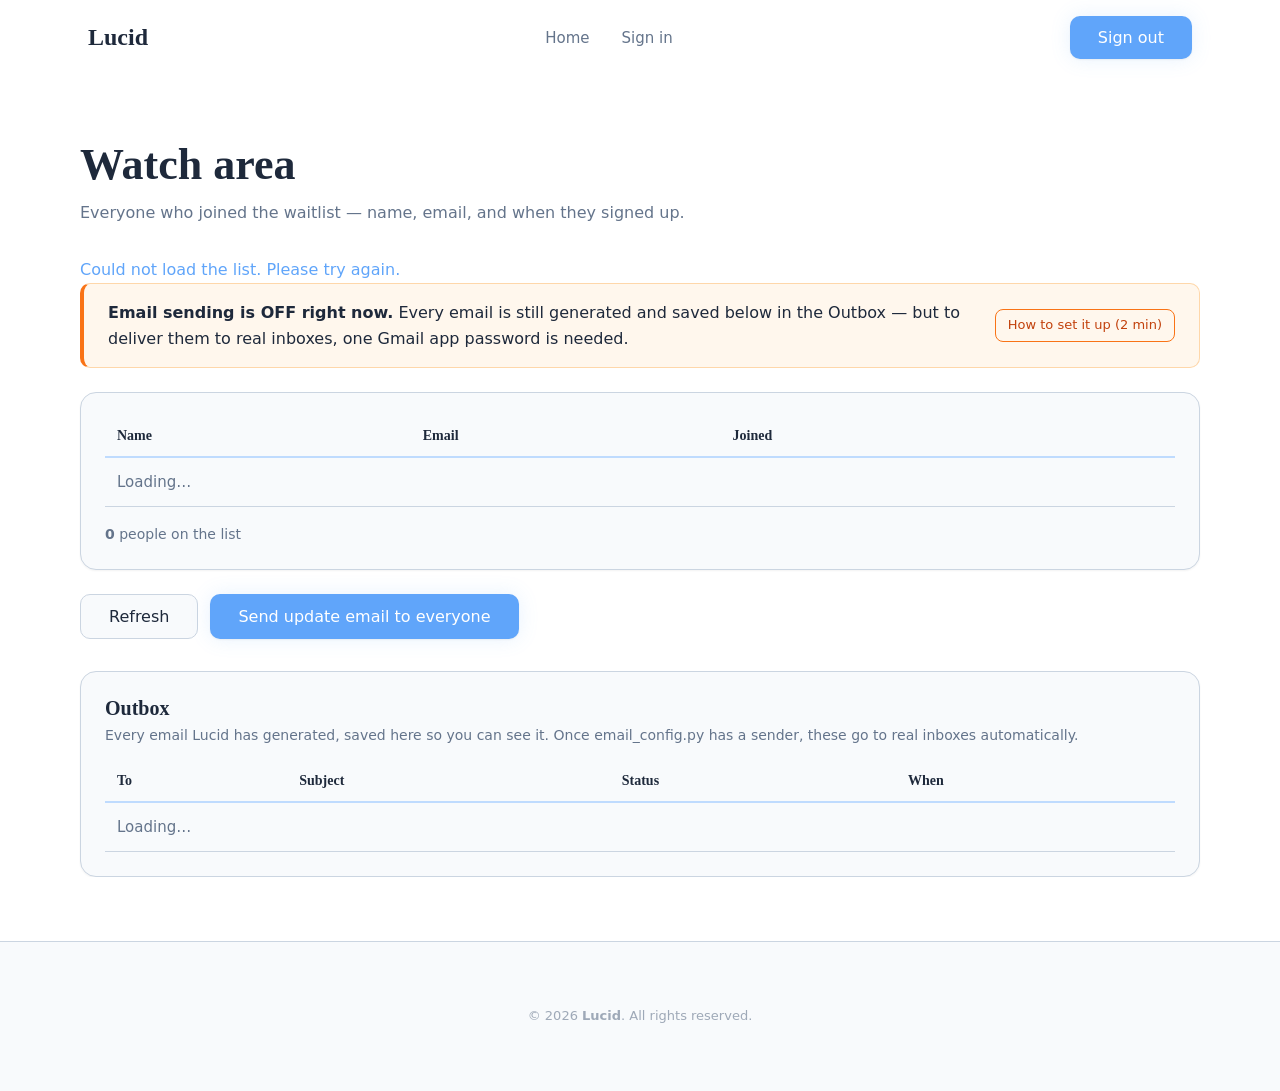
==== commit b9446808: "feat: dashboard banner + email-help page guide real email setup" ====
--- a/dashboard.html
+++ b/dashboard.html
@@ -29,6 +29,15 @@
 
     <!-- error / loading message -->
     <p id="status-msg" style="color: var(--color-primary); font-weight: 500; min-height: 1.5em;"></p>
+
+    <!-- shown only when no real email sender is configured -->
+    <div id="email-off-banner" hidden style="background: #FFF7ED; border: 1px solid #FED7AA; border-left: 4px solid #F97316; border-radius: var(--radius-md); padding: var(--space-4) var(--space-5); margin-bottom: var(--space-5); display: flex; flex-wrap: wrap; align-items: center; gap: var(--space-3);">
+      <div style="flex: 1; min-width: 16rem;">
+        <strong style="color: var(--color-secondary);">Email sending is OFF right now.</strong>
+        <span style="color: var(--color-secondary);"> Every email is still generated and saved below in the Outbox — but to deliver them to real inboxes, one Gmail app password is needed.</span>
+      </div>
+      <a class="btn btn-delete" style="border-color: #F97316; color: #C2410C;" href="/email-help">How to set it up (2 min)</a>
+    </div>
 
     <!-- table of signups -->
     <div style="background: var(--color-surface); border: 1px solid var(--color-border); border-radius: var(--radius-lg); padding: var(--space-5); box-shadow: var(--shadow-sm); overflow-x: auto;">
@@ -200,6 +209,7 @@
         .then(function(data) {
           var tbody = document.getElementById('outbox-rows');
           var emails = data.emails || [];
+          document.getElementById('email-off-banner').hidden = data.email_configured === true;
           if (emails.length === 0) {
             tbody.innerHTML = '<tr><td colspan="4" style="color: var(--color-text-muted);">No emails generated yet.</td></tr>';
             return;
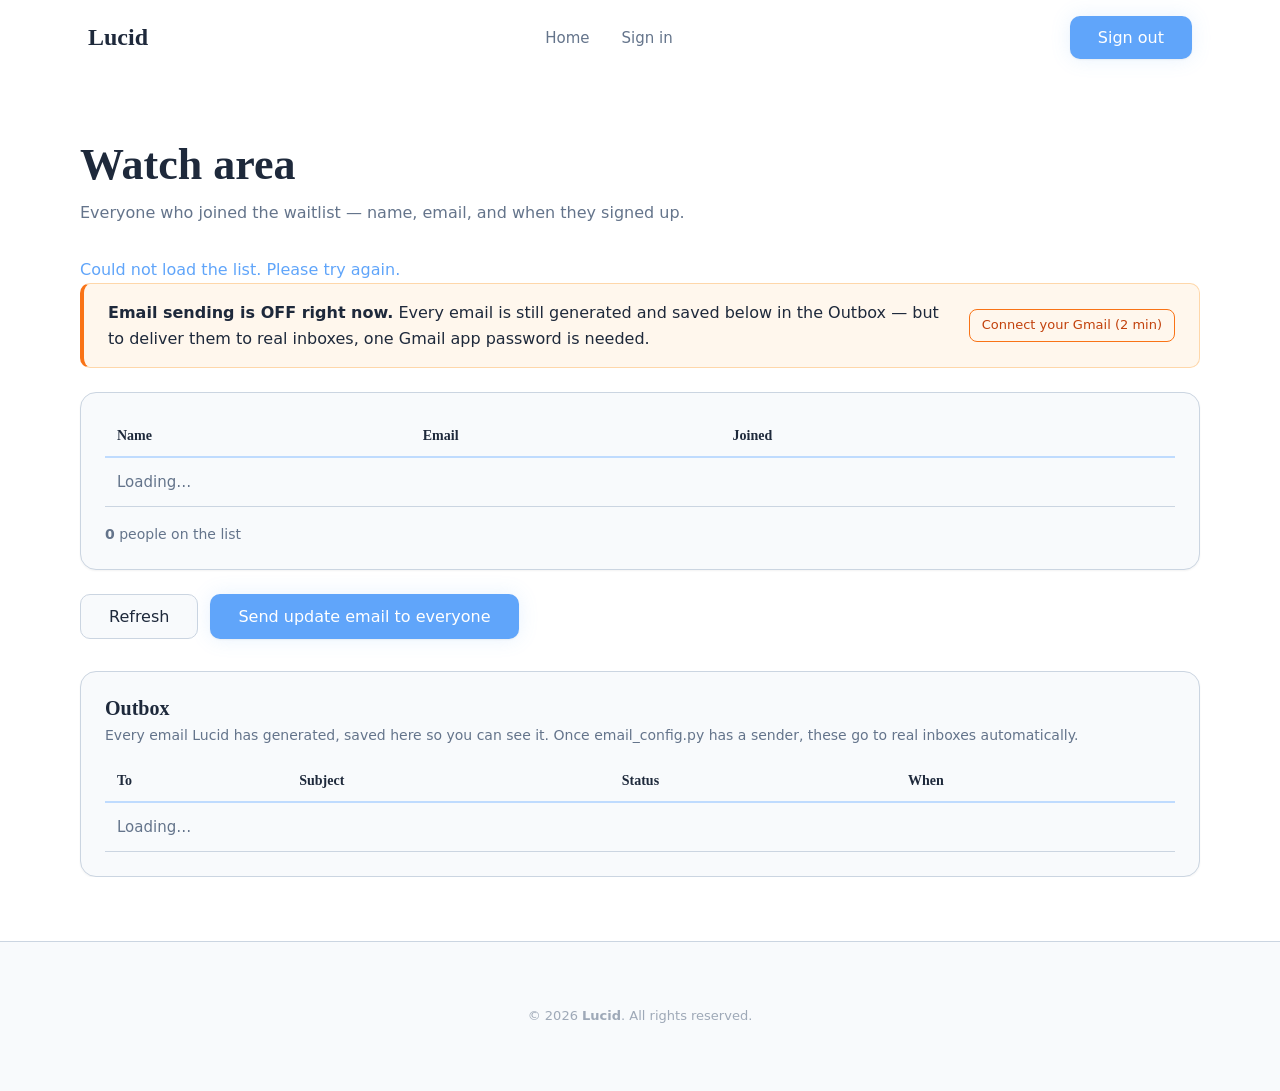
==== commit 739fd713: "feat: 'Connect your email' page + threaded server + SMTP timeout so email setup never blocks the sit" ====
--- a/dashboard.html
+++ b/dashboard.html
@@ -36,7 +36,7 @@
         <strong style="color: var(--color-secondary);">Email sending is OFF right now.</strong>
         <span style="color: var(--color-secondary);"> Every email is still generated and saved below in the Outbox — but to deliver them to real inboxes, one Gmail app password is needed.</span>
       </div>
-      <a class="btn btn-delete" style="border-color: #F97316; color: #C2410C;" href="/email-help">How to set it up (2 min)</a>
+      <a class="btn btn-delete" style="border-color: #F97316; color: #C2410C;" href="/email-setup">Connect your Gmail (2 min)</a>
     </div>
 
     <!-- table of signups -->
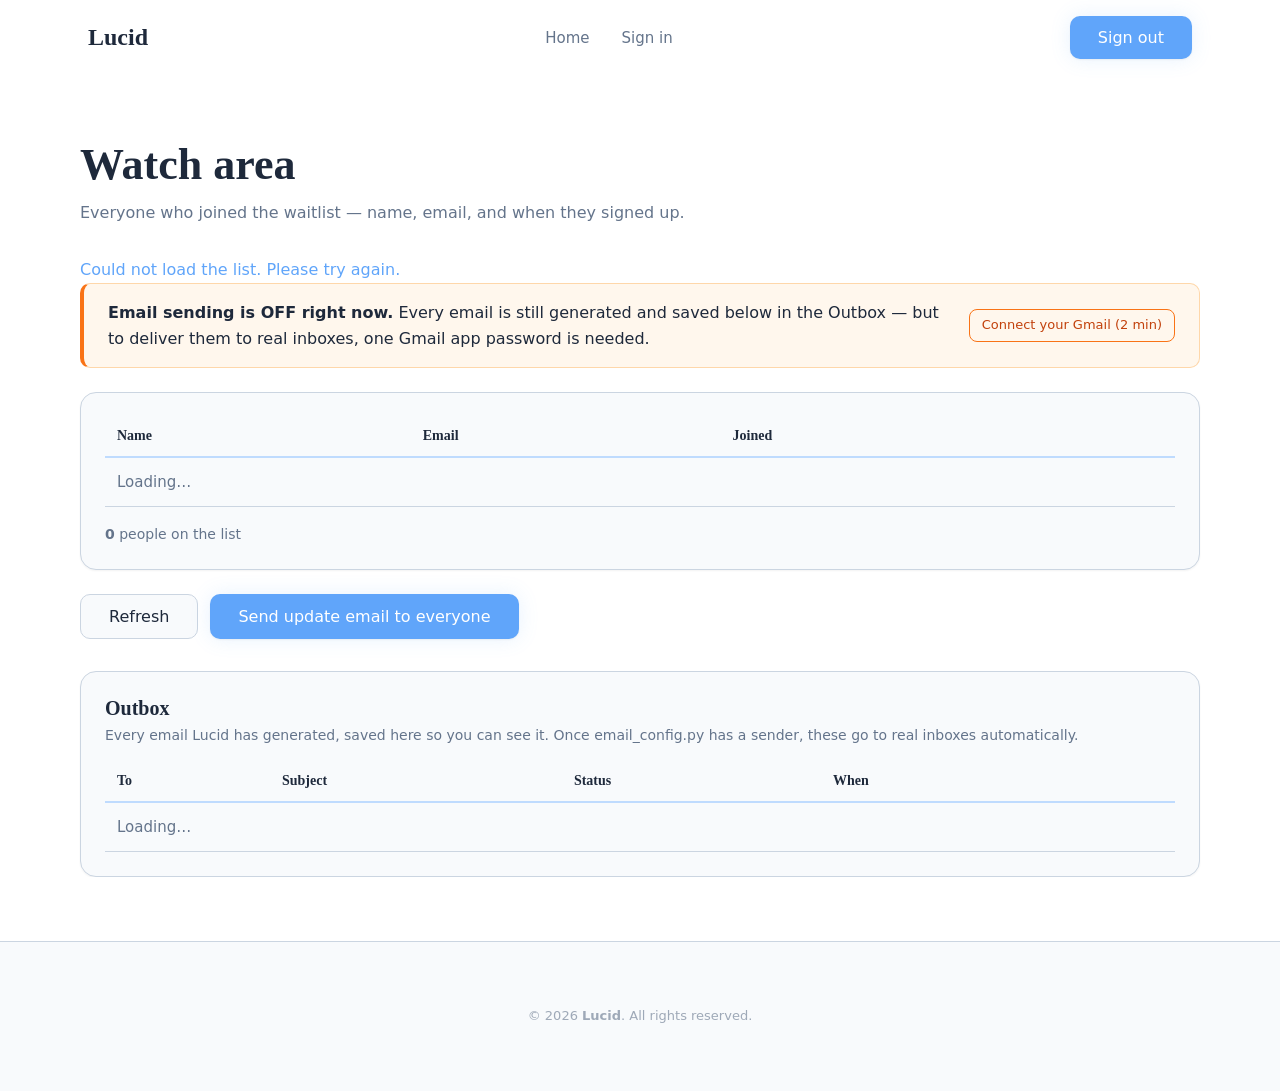
==== commit 2b8d7b02: "feat: outbox delete button + fast guard for non-app-password + founder notebook updated" ====
--- a/dashboard.html
+++ b/dashboard.html
@@ -92,10 +92,11 @@
             <th>Subject</th>
             <th>Status</th>
             <th>When</th>
+            <th></th>
           </tr>
         </thead>
         <tbody id="outbox-rows">
-          <tr><td colspan="4" style="color: var(--color-text-muted);">Loading…</td></tr>
+          <tr><td colspan="5" style="color: var(--color-text-muted);">Loading…</td></tr>
         </tbody>
       </table>
     </div>
@@ -211,7 +212,7 @@
           var emails = data.emails || [];
           document.getElementById('email-off-banner').hidden = data.email_configured === true;
           if (emails.length === 0) {
-            tbody.innerHTML = '<tr><td colspan="4" style="color: var(--color-text-muted);">No emails generated yet.</td></tr>';
+            tbody.innerHTML = '<tr><td colspan="5" style="color: var(--color-text-muted);">No emails generated yet.</td></tr>';
             return;
           }
           tbody.innerHTML = emails.map(function(e) {
@@ -222,13 +223,47 @@
               return { "<": "&lt;", ">": "&gt;", "&": "&amp;", '"': "&quot;" }[c];
             });
             var when = e.created_at ? new Date(e.created_at).toLocaleString() : "—";
-            var status = e.status === "sent" ? "Sent ✅" : "Waiting for sender";
-            return '<tr><td>' + to + '</td><td>' + subject + '</td><td>' + status + '</td><td>' + when + '</td></tr>';
+            var status = e.status === "sent" ? "Sent" : "Waiting for sender";
+            return '<tr><td>' + to + '</td><td>' + subject + '</td><td>' + status + '</td><td>' + when + '</td>' +
+              '<td><button class="btn btn-delete" onclick="deleteOutbox(' + Number(e.id) + ')">Delete</button></td></tr>';
           }).join("");
         })
         .catch(function(err) {
           if (err.message !== "redirecting to sign in") console.error("outbox error:", err);
         });
+    }
+
+    function deleteOutbox(id) {
+      if (!confirm("Remove this email from the outbox?")) return;
+
+      var statusEl = document.getElementById('status-msg');
+      statusEl.textContent = "Deleting…";
+
+      fetch("/api/outbox/delete", {
+        method: "POST",
+        headers: { "Content-Type": "application/json" },
+        body: JSON.stringify({ id: id })
+      })
+      .then(function(resp) {
+        if (resp.status === 401) {
+          window.location.href = "/signin";
+          throw new Error("redirecting to sign in");
+        }
+        return resp.json().then(function(data) {
+          if (!resp.ok) throw new Error(data.message || "Server error");
+          return data;
+        });
+      })
+      .then(function(data) {
+        statusEl.textContent = data.message;
+        refreshOutbox();
+      })
+      .catch(function(err) {
+        if (err.message !== "redirecting to sign in") {
+          statusEl.textContent = err.message || "Something went wrong.";
+          console.error("outbox delete error:", err);
+        }
+      });
     }
 
     function sendUpdateEmail() {
